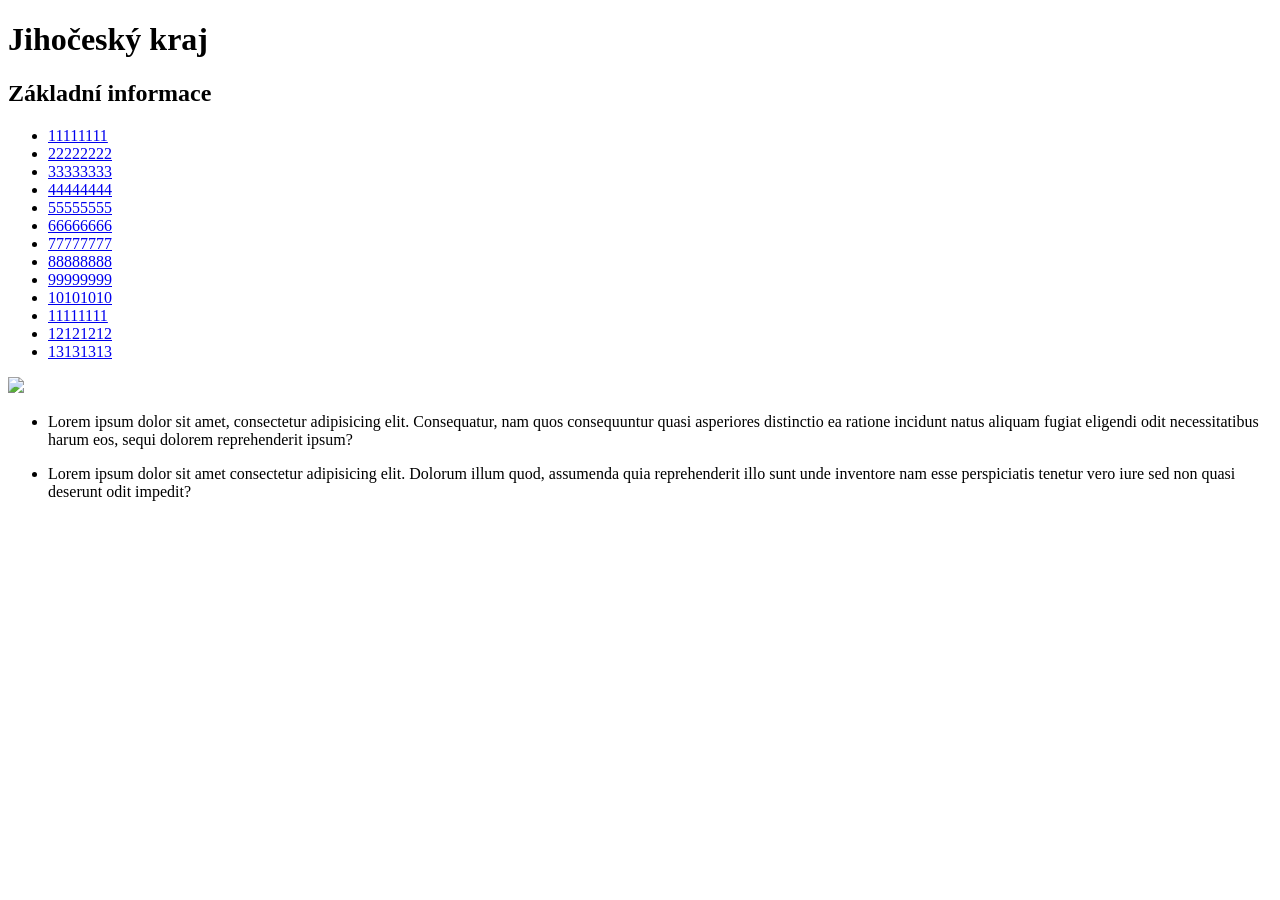
==== index.html @ 0b4c9ce7 "Já miluju minecraft Příliš žluťoučký kůň úpěl ďábelské ódy." ====
<!DOCTYPE html>
<html lang="cs">
  <head>
    <link rel="stylesheet" href="style.css">
    <meta charset="utf-8">
    <title>Jihočeský hraj</title>
  </head>
  <body>
    <header>
      <h1>Jihočeský kraj</h1>
      <h2>Základní informace</h2>
    </header>
    <nav>
      <ul>
        <li><a href="index.html" target="_self">11111111</a></li>
        <li><a href="2.html" target="_self">22222222</a></li>
        <li><a href="3.html" target="_self">33333333</a></li>
        <li><a href="4.html" target="_self">44444444</a></li>
        <li><a href="5.html" target="_self">55555555</a></li>
        <li><a href="6.html" target="_self">66666666</a></li>
        <li><a href="7.html" target="_self">77777777</a></li>
        <li><a href="8.html" target="_self">88888888</a></li>
        <li><a href="9.html" target="_self">99999999</a></li>
        <li><a href="10.html" target="_self">10101010</a></li>
        <li><a href="11.html" target="_self">11111111</a></li>
        <li><a href="12.html" target="_self">12121212</a></li>
        <li><a href="13.html" target="_self">13131313</a></li>
      </ul>
    </nav>
    <main>
      <img src="images/mapa_hl.png" id="img1">
      <article id="map_article">
        <ul>
          <li><p class="mapa_text">Lorem ipsum dolor sit amet, consectetur adipisicing elit. Consequatur, nam quos consequuntur quasi asperiores distinctio ea ratione incidunt natus aliquam fugiat eligendi odit necessitatibus harum eos, sequi dolorem reprehenderit ipsum?</p></li>
          <li><p class="mapa_text">Lorem ipsum dolor sit amet consectetur adipisicing elit. Dolorum illum quod, assumenda quia reprehenderit illo sunt unde inventore nam esse perspiciatis tenetur vero iure sed non quasi deserunt odit impedit?</p></li>
        </ul>
      </article>
    </main>
    <footer></footer>
  </body>
</html>
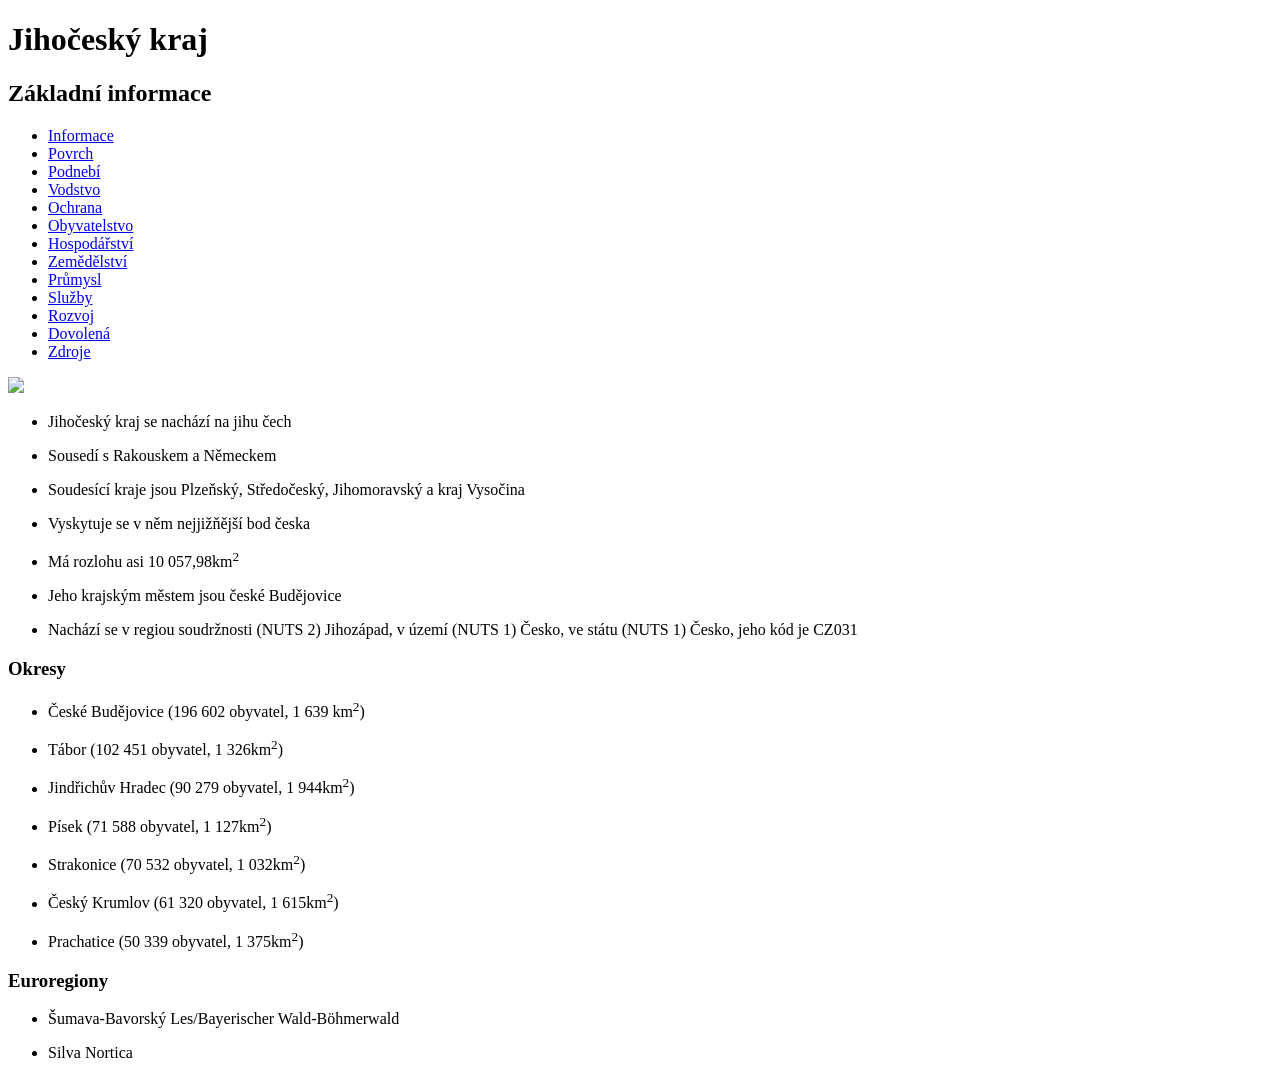
==== commit 78a7d19a: "Aktualizace index.html nejspíš finální verze" ====
--- a/index.html
+++ b/index.html
@@ -12,28 +12,51 @@
     </header>
     <nav>
       <ul>
-        <li><a href="index.html" target="_self">11111111</a></li>
-        <li><a href="2.html" target="_self">22222222</a></li>
-        <li><a href="3.html" target="_self">33333333</a></li>
-        <li><a href="4.html" target="_self">44444444</a></li>
-        <li><a href="5.html" target="_self">55555555</a></li>
-        <li><a href="6.html" target="_self">66666666</a></li>
-        <li><a href="7.html" target="_self">77777777</a></li>
-        <li><a href="8.html" target="_self">88888888</a></li>
-        <li><a href="9.html" target="_self">99999999</a></li>
-        <li><a href="10.html" target="_self">10101010</a></li>
-        <li><a href="11.html" target="_self">11111111</a></li>
-        <li><a href="12.html" target="_self">12121212</a></li>
-        <li><a href="13.html" target="_self">13131313</a></li>
+        <li><a href="index.html" target="_self">Informace</a></li>
+        <li><a href="2.html" target="_self">Povrch</a></li>
+        <li><a href="3.html" target="_self">Podnebí</a></li>
+        <li><a href="4.html" target="_self">Vodstvo</a></li>
+        <li><a href="5.html" target="_self">Ochrana</a></li>
+        <li><a href="6.html" target="_self">Obyvatelstvo</a></li>
+        <li><a href="7.html" target="_self">Hospodářství</a></li>
+        <li><a href="8.html" target="_self">Zemědělství</a></li>
+        <li><a href="9.html" target="_self">Průmysl</a></li>
+        <li><a href="10.html" target="_self">Služby</a></li>
+        <li><a href="11.html" target="_self">Rozvoj</a></li>
+        <li><a href="12.html" target="_self">Dovolená</a></li>
+        <li><a href="13.html" target="_self">Zdroje</a></li>
       </ul>
     </nav>
     <main>
-      <img src="images/mapa_hl.png" id="img1">
-      <article id="map_article">
+      <img src="images/mapa_hl.png" id="img1_1">
+      <article id="mapa_article_1">
         <ul>
-          <li><p class="mapa_text">Lorem ipsum dolor sit amet, consectetur adipisicing elit. Consequatur, nam quos consequuntur quasi asperiores distinctio ea ratione incidunt natus aliquam fugiat eligendi odit necessitatibus harum eos, sequi dolorem reprehenderit ipsum?</p></li>
-          <li><p class="mapa_text">Lorem ipsum dolor sit amet consectetur adipisicing elit. Dolorum illum quod, assumenda quia reprehenderit illo sunt unde inventore nam esse perspiciatis tenetur vero iure sed non quasi deserunt odit impedit?</p></li>
+          <li><p>Jihočeský kraj se nachází na jihu čech</p></li>
+          <li><p>Sousedí s Rakouskem a Německem</p></li>
+          <li><p >Soudesící kraje jsou Plzeňský, Středočeský, Jihomoravský a kraj Vysočina</p></li>
+          <li><p>Vyskytuje se v něm nejjižňější bod česka</p></li>
+          <li><p>Má rozlohu asi 10 057,98km<sup>2</sup></p></li>
+          <li><p>Jeho krajským městem jsou české Budějovice</p></li>
+          <li><p>Nachází se v regiou soudržnosti (NUTS 2) Jihozápad, v
+                                    území (NUTS 1) Česko, ve státu (NUTS 1) Česko, jeho kód je CZ031</p></li>
         </ul>
+        <h3>Okresy</h3>
+        <ul>
+          <li><p>České Budějovice (196 602 obyvatel, 1 639 km<sup>2</sup>)</p></li>
+          <li><p>Tábor (102 451 obyvatel, 1 326km<sup>2</sup>)</p></li>
+          <li><p>Jindřichův Hradec (90 279 obyvatel, 1 944km<sup>2</sup>)</p></li>
+          <li><p>Písek (71 588 obyvatel, 1 127km<sup>2</sup>)</p></li>
+          <li><p>Strakonice (70 532 obyvatel, 1 032km<sup>2</sup>)</p></li>
+          <li><p>Český Krumlov (61 320 obyvatel, 1 615km<sup>2</sup>)</p></li>
+          <li><p>Prachatice (50 339 obyvatel, 1 375km<sup>2</sup>)</p></li>
+        </ul>
+        <div id="euroregiony">
+          <h3>Euroregiony</h3>
+          <ul>
+            <li><p>Šumava-Bavorský Les/Bayerischer Wald-Böhmerwald</p></li>
+            <li><p>Silva Nortica</p></li>
+          </ul>
+        </div>
       </article>
     </main>
     <footer></footer>
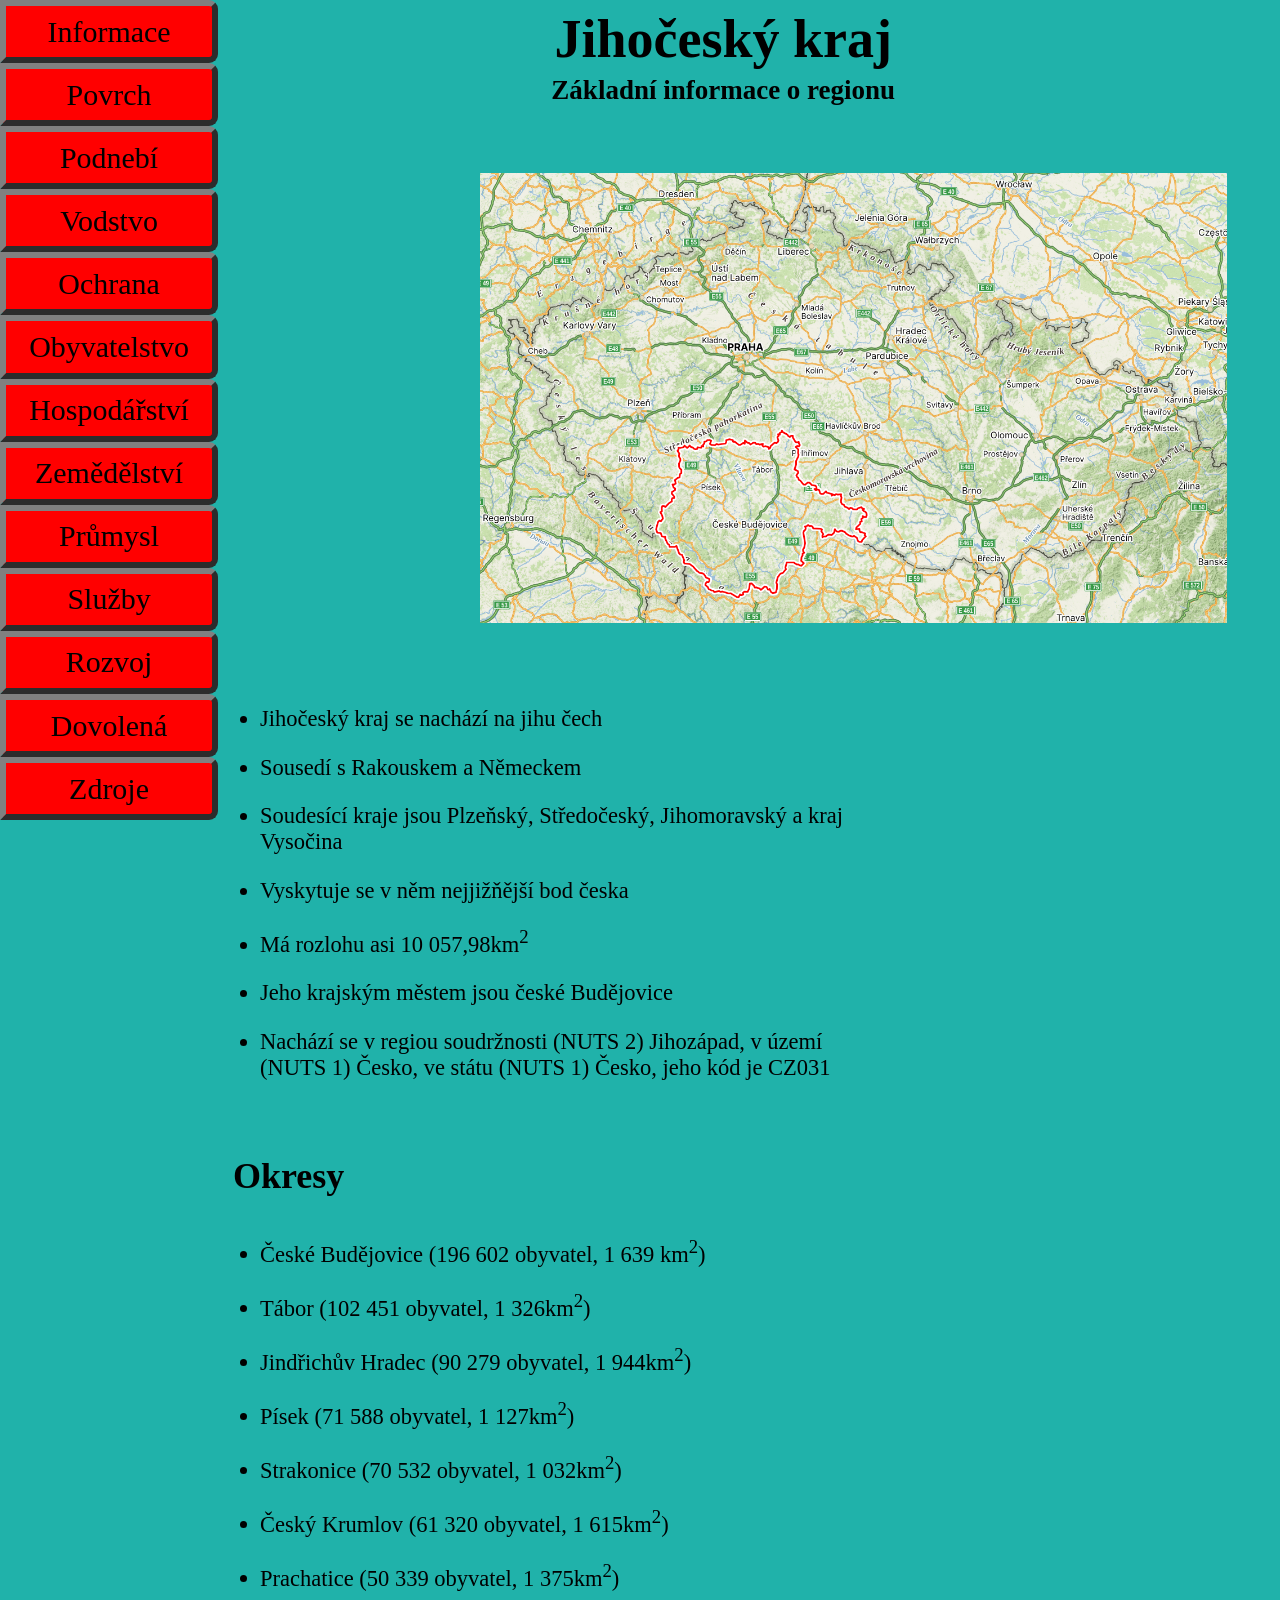
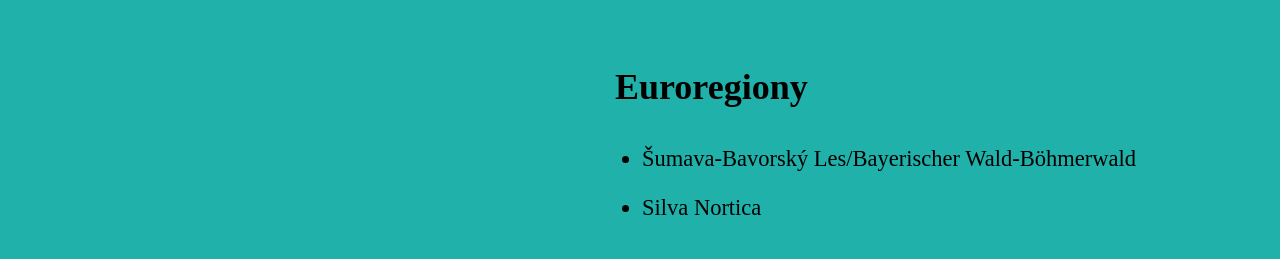
==== commit 2489e566: "Aktualizován index.html Dokončené" ====
--- a/index.html
+++ b/index.html
@@ -8,11 +8,11 @@
   <body>
     <header>
       <h1>Jihočeský kraj</h1>
-      <h2>Základní informace</h2>
+      <h2>Základní informace o regionu</h2>
     </header>
     <nav>
       <ul>
-        <li><a href="index.html" target="_self">Informace</a></li>
+        <li><a href="index.html" target="_self" id="current_link">Informace</a></li>
         <li><a href="2.html" target="_self">Povrch</a></li>
         <li><a href="3.html" target="_self">Podnebí</a></li>
         <li><a href="4.html" target="_self">Vodstvo</a></li>
--- a/style.css
+++ b/style.css
@@ -0,0 +1,92 @@
+body{
+    background-color: lightseagreen;
+    margin-left: 0px;
+}
+header{
+    margin-left: calc(18.5vh + 8px);
+}
+header h1{
+    text-align: center;
+    font-size: 6vh;
+    margin-top: 0px;
+    margin-bottom: 0.5vh;
+}
+header h2{
+    margin-top: 0.5vh;
+    text-align: center;
+    font-size: 3vh;
+}
+nav{
+    position: fixed;
+    z-index: 100;
+    top: 0;
+}
+nav ul{
+    float: left;
+    list-style-type: none;
+    margin: 0px;
+    padding: 0px;
+}
+nav a{
+    display: inline-block;
+    width: 21vh;
+    font-size: 3.33vh;
+    padding:0.95vh;
+    text-align: center;
+    background-color: red;
+    border: 0.7vh outset gray;
+    border-top-right-radius: 1vh;
+    border-bottom-right-radius: 1vh;
+    color: black;
+    text-decoration: none;
+}
+nav a:hover{
+    animation-duration: 10s;
+    background-color: hsl(0, 100%, 40%);
+    border: 0.7vh inset gray;
+    padding-right: 2vh;
+}
+#firstnav{
+    margin-top: 0px;
+}
+nav li{
+    display: imline-block;
+}
+#img1_1{
+    height: 50vh;
+    margin: 5vh;
+    float: right;
+}
+li::marker{
+    font-size: 2.5vh;
+}
+#mapa_article_1{
+    padding-top: 4vh;
+}
+#mapa_article_1 ul{
+    padding-left: 3vh;
+    display: inline-block;
+    width: 70vh;
+}
+#mapa_article_1 h3{
+    font-size: 4vh;
+    margin-bottom: 0vh;
+}
+#mapa_article_1 p{
+    font-size: 2.5vh;
+}
+#euroregiony{
+    float: right;
+
+}
+main{
+    margin-left: calc(8px + 25vh);
+}
+
+
+
+#img2_1{
+    float: left;
+    height: 70vh;
+    margin-right: 5vh;
+}
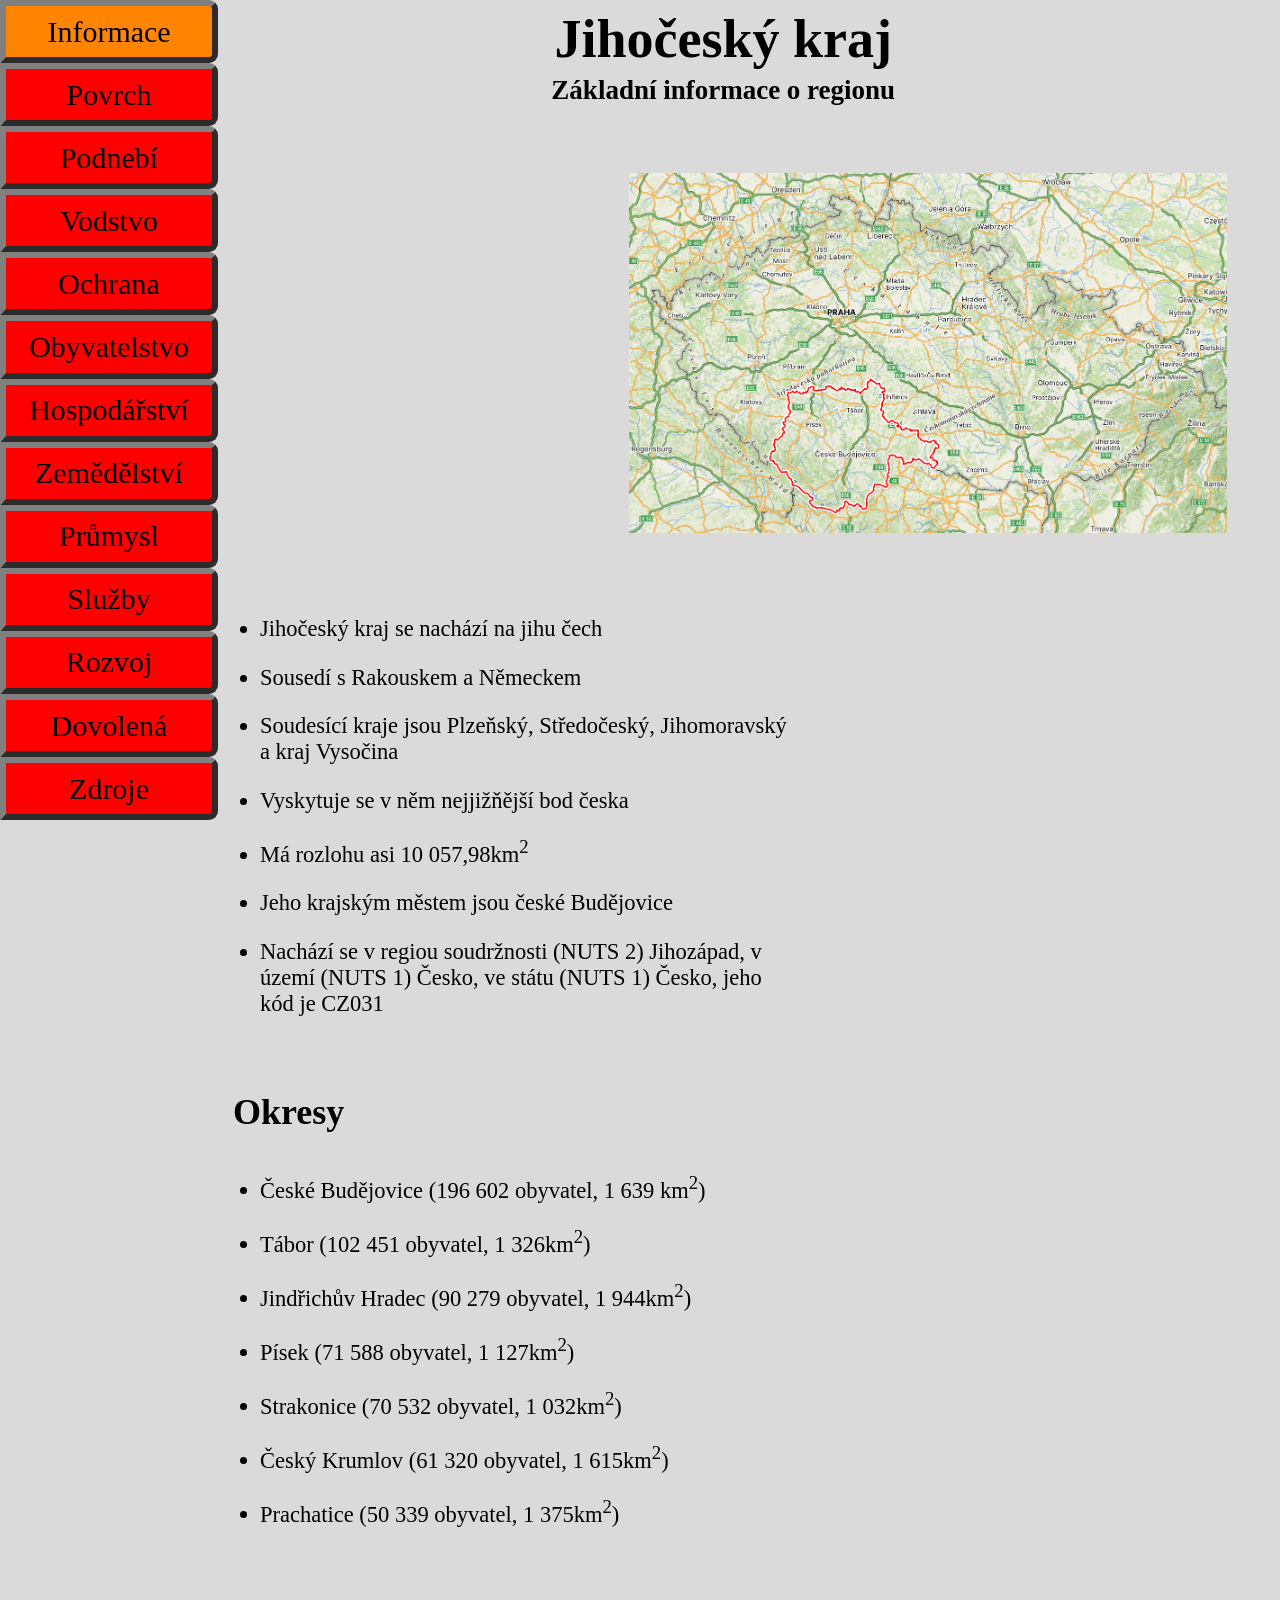
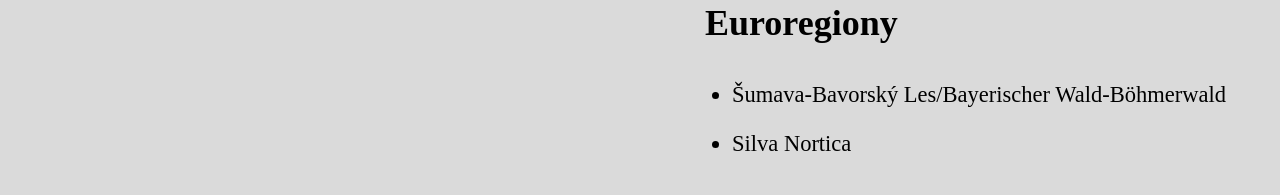
==== commit 6da21142: "index.html" ====
--- a/index.html
+++ b/index.html
@@ -3,7 +3,7 @@
   <head>
     <link rel="stylesheet" href="style.css">
     <meta charset="utf-8">
-    <title>Jihočeský hraj</title>
+    <title>Jihočeský kraj</title>
   </head>
   <body>
     <header>
--- a/style.css
+++ b/style.css
@@ -1,5 +1,5 @@
 body{
-    background-color: lightseagreen;
+    background-color: rgb(218, 218, 218);
     margin-left: 0px;
 }
 header{
@@ -40,12 +40,17 @@
     color: black;
     text-decoration: none;
 }
+#current_link{
+    background-color: hsl(31, 100%, 50%);
+}
 nav a:hover{
-    animation-duration: 10s;
     background-color: hsl(0, 100%, 40%);
     border: 0.7vh inset gray;
     padding-right: 2vh;
 }
+#current_link:hover{
+    background-color: hsl(31, 100%, 40%);
+}
 #firstnav{
     margin-top: 0px;
 }
@@ -53,7 +58,7 @@
     display: imline-block;
 }
 #img1_1{
-    height: 50vh;
+    height: 40vh;
     margin: 5vh;
     float: right;
 }
@@ -66,7 +71,7 @@
 #mapa_article_1 ul{
     padding-left: 3vh;
     display: inline-block;
-    width: 70vh;
+    width: 60vh;
 }
 #mapa_article_1 h3{
     font-size: 4vh;
@@ -87,6 +92,341 @@
 
 #img2_1{
     float: left;
+    height: 46vh;
+    margin-right: 5vh;
+}
+#img2_2{
+    height: 46vh;
+    margin-top: 4vh;
+    float: right;
+    margin-right: 20vh;
+}
+#povrch_article_1{
+    padding-top: 4vh;
+    font-size: 2.5vh;
+}
+#povrch_article_1 ol{
+    margin-left: 70vh;
+}
+#povrch_article_2{
+    margin-top: 16vh;
+    font-size: 2.5vh;
+}
+
+
+
+#img3_1{
+    height: 60vh;
+    float: left;
+}
+#podnebi_article_1{
+    margin-left: calc(86vh + 8px);
+    padding-top: 2vh;
+    font-size: 2.5vh;
+}
+#podnebi_article_2{
+    margin-top: 32vh;
+    font-size: 2.5vh;
+}
+#podnebi_article_2 h3{
+    font-size: 4vh;
+    margin-bottom: 0vh;
+}
+#podnebi_article_2 h4{
+    margin-top: 2vh;
+    font-size: 3vh;
+    margin-bottom: 1vh;
+}
+
+
+
+#img4_1{
+    height: 67vh;
+    float: right;
+    margin: 4vh;
+}
+#vodstvo_article_1{
+    font-size: 2.5vh;
+    padding-top: 6vh;
+}
+#vodstvo_article_1 ul{
+    padding-left: 2vh;
+}
+#vodstvo_article_2{
+    font-size: 2.5vh;
+}
+#vodstvo_article_2 h3{
+    font-size: 4vh;
+    margin-bottom: 1vh;
+}
+
+
+
+#chko_article_1{
+    font-size: 2.5vh;
+}
+#chko_article_1 h3{
+    font-size: 4vh;
+    margin-bottom: 1vh;
+}
+#chko_article_1 h4{
+    font-size: 3vh;
+    margin-bottom: 1vh;
+}
+.bez_tecky{
+    list-style-type: none;
+}
+#custom_5_1{
+    float:right;
+    margin-right: 30vh;
+    margin-top: 8vh;
+}
+
+
+
+#obyvatelstvo_article_1{
+    margin-left: 2vh;
+    float: left;
+    font-size: 2.5vh;
+}
+#obyvatelstvo_article_1 ul{
+    padding-left: 2vh;
+}
+#img6_1{
+    height: 40vh;
+}
+#img6_2{
+    height: 50vh;
+}
+#obyvatelstvo_article_2{
+    margin-left: 50vw;
+    font-size: 2.5vh;
+}
+#img6_3{
+    height: 60vh;
+    float: left;
+}
+#obyvatelstvo_article_3{
+    font-size: 2.5vh;
+    margin-top: 6vh;
+}
+#obyvatelstvo_article_3 ul{
+    padding-top: 6vh;
+    margin-left: 90vh;
+}
+#obyvatelstvo_article_4{
+    font-size: 2.5vh;
+    margin-top: 40vh;
+}
+#img6_4{
+    height: 60vh;
+    float: right;
+    margin-right: 10vh;
+}
+#obyvatelstvo_article_5{
+    font-size: 2.5vh;
+    margin-top: 70vh;
+}
+
+
+
+#hospodarstvi_article_1{
+    font-size: 2.5vh;
+}
+#img7_1{
+    height: 50vh;
+}
+
+
+
+#zemedelstvi_article_1{
+    font-size: 2.5vh;
+}
+#img8_1{
+    height: 60vh;
+    float: left;
+}
+#zemedelstvi_article_1 ul{
+    margin-left: 80vh;
+    padding-top: 10vh;
+}
+#zemedelstvi_article_2{
+    font-size: 2.5vh;
+    margin-top: 24vh;
+}
+#img8_2{
+    height: 80vh;
+    float: left;
+}
+#zemedelstvi_article_2 ul{
+    margin-left: 90vh;
+    padding-top: 4vh;
+}
+
+
+
+#prumysl_article_1{
+    font-size: 2.5vh;
+}
+#prumysl_article_1 ul{
+    padding-left: 2vh;
+}
+#prumysl_article_2{
+    margin-top: 20vh;
+    font-size: 2.5vh;
+}
+#img9_1{
+    float: right;
+    height: 40vh;
+    margin-top: 10vh;
+}
+#prumysl_article_2 h3{
+    font-size: 4vh;
+}
+
+
+
+#sluzby_article_1{
+    font-size: 2.5vh;
+}
+#img10_1{
     height: 70vh;
-    margin-right: 5vh;
+    float: right;
+    margin-left: 5vh;
+}
+#sluzby_article_2{
+    margin-top: 20vh;
+    font-size: 2.5vh;
+}
+#img10_2{
+    height:  80vh;
+    float: left;
+}
+#sluzby_article_2 ul{
+    padding-top: 10vh;
+    margin-left: 76vh;
+}
+#sluzby_article_3{
+    font-size: 2.5vh;
+    padding-top: 4vh;
+    margin-left: 80vh;
+}
+#sluzby_article_3 h3{
+    font-size: 4vh;
+}
+
+
+
+#rozvoj_article_1{
+    font-size: 2.5vh;
+}
+#rozvoj_article_1 h3{
+    font-size: 4vh;
+}
+#rozvoj_article_2{
+    float: left;
+    margin-top: 10vh;
+    font-size: 2.5vh;
+}
+#rozvoj_article_2 h3{
+    font-size: 4vh;
+}
+#rozvoj_article_3{
+    margin-top: 17vh;
+    margin-left: 50vw;
+    font-size: 2.5vh;
+}
+#rozvoj_article_3 h3{
+    font-size: 4vh;
+}
+#rozvoj_article_4{
+    margin-top: 17vh;
+    font-size: 2.5vh;
+}
+#rozvoj_article_4 h3{
+    font-size: 4vh;
+}
+#img11_1{
+    height: 50vh;
+    float: right;
+}
+
+
+
+#dovolena_article_1_1{
+    font-size: 2.5vh;
+}
+#dovolena_article_1_1 h3{
+    font-size: 4vh;
+    margin-left: 10vh;
+}
+#img12_1_1{
+    height: 50vh;
+    float: right;
+    margin-right: 10vh;
+}
+#img12_1_2{
+    height: 50vh;
+}
+#dovolena_article_2_1{
+    margin-top: 10vh;
+    font-size: 2.5vh;
+}
+#dovolena_article_2_1 h3{
+    font-size: 4vh;
+    margin-left: 10vh;
+}
+#img12_2_1{
+    height: 70vh;
+    float: right;
+    margin-right: 4vh;
+}
+#dovolena_article_3_1{
+    margin-top: 30vh;
+    font-size: 2.5vh;
+}
+#dovolena_article_3_1 h3{
+    font-size: 4vh;
+    margin-left: 10vh;
+}
+#img12_3_1{
+    height: 80vh;
+    float: right;
+    margin-right: 14vh;
+}
+#img12_3_2{
+    height: 60vh;
+    margin-left: 10vh;
+}
+#dovolena_article_4_1{
+    margin-top: 10vh;
+    font-size: 2.5vh;
+}
+#dovolena_article_4_1 h3{
+    font-size: 4vh;
+    margin-left: 10vh;
+}
+#img12_4_1{
+    float: right;
+    height: 60vh;
+    margin-left: 5vh;
+}
+#dovolena_article_5_1{
+    margin-top: 10vh;
+    font-size: 2.5vh;
+}
+#dovolena_article_5_1 h3{
+    font-size: 4vh;
+    margin-left: 10vh;
+}
+#img12_5_1{
+    height: 50vh;
+    float: right;
+    margin-left: 5vh;
+}
+
+
+
+#zdroje_article_1{
+    font-size: 2.5vh;
 }
